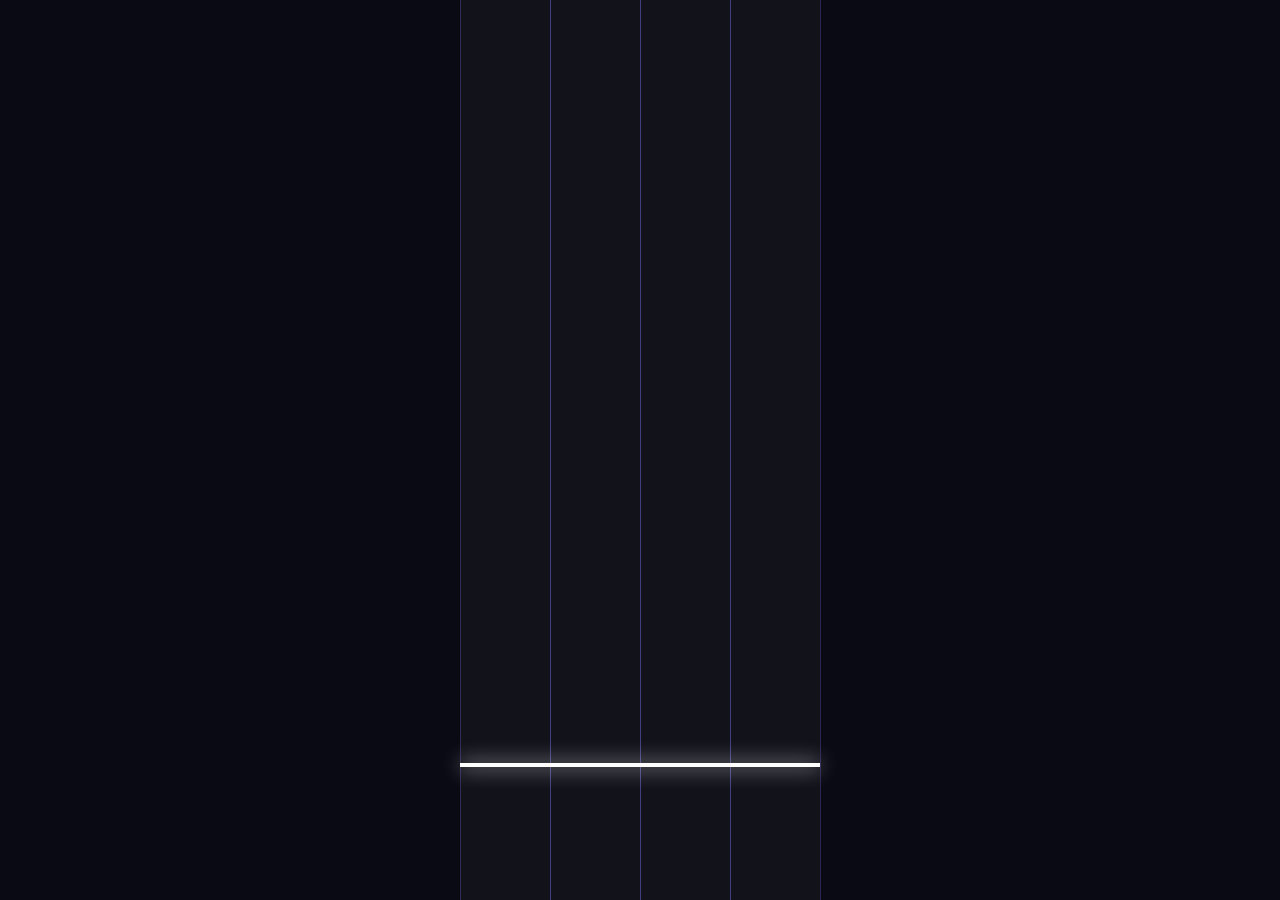
==== index.html @ 0385a8d7 "Dodaj spadające nutki i metronom Co-Authored-By: Claude Opus 5.5 <noreply@anthropic.com>" ====
<!DOCTYPE html>
<html lang="pl">
<head>
  <meta charset="UTF-8">
  <meta name="viewport" content="width=device-width, initial-scale=1">
  <title>Neon Rhythm</title>
  <link rel="stylesheet" href="style.css">
</head>
<body>
  <canvas id="game"></canvas>

  <!-- Ekrany nałożone na grę. Pokazuje je game.js. -->
  <div id="menu" class="overlay hidden"></div>
  <div id="pause" class="overlay hidden"></div>
  <div id="results" class="overlay hidden"></div>

  <script src="rules.js"></script>
  <script src="levels/test-beat.js"></script>
  <script src="game.js"></script>
</body>
</html>
---- style.css ----
* {
  box-sizing: border-box;
}

html,
body {
  margin: 0;
  height: 100%;
  overflow: hidden;
  background: #0a0a14;
  color: #e6e6ff;
  font-family: "Consolas", "Courier New", monospace;
}

#game {
  display: block;
}

.overlay {
  position: fixed;
  inset: 0;
  display: flex;
  flex-direction: column;
  align-items: center;
  justify-content: center;
  gap: 16px;
  padding: 16px;
  background: rgba(10, 10, 20, 0.85);
  text-align: center;
}

.hidden {
  display: none;
}
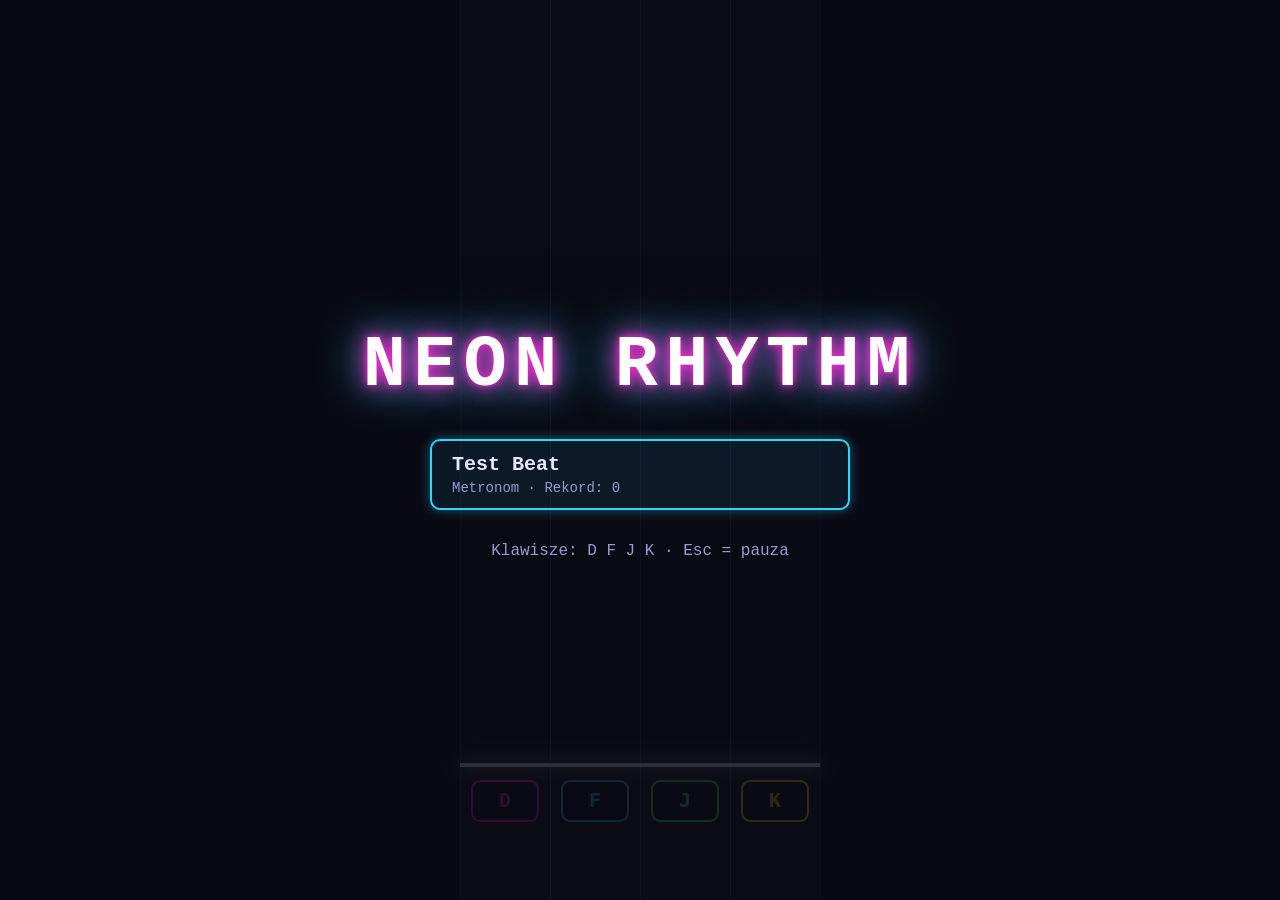
==== commit e8ba878d: "Dodaj menu, pauzę, ekran wyniku i rekordy Co-Authored-By: Claude Opus 5.5 <noreply@anthropic.com>" ====
--- a/index.html
+++ b/index.html
@@ -10,9 +10,34 @@
   <canvas id="game"></canvas>
 
   <!-- Ekrany nałożone na grę. Pokazuje je game.js. -->
-  <div id="menu" class="overlay hidden"></div>
-  <div id="pause" class="overlay hidden"></div>
-  <div id="results" class="overlay hidden"></div>
+  <div id="menu" class="overlay">
+    <h1 class="neon-title">NEON RHYTHM</h1>
+    <ul id="level-list"></ul>
+    <p class="hint">Klawisze: D F J K · Esc = pauza</p>
+  </div>
+
+  <div id="pause" class="overlay hidden">
+    <h2 class="neon-title small">PAUZA</h2>
+    <button id="resume-button">Wznów</button>
+    <button id="pause-menu-button">Menu</button>
+  </div>
+
+  <div id="results" class="overlay hidden">
+    <div id="result-grade" class="grade"></div>
+    <p id="result-new-best" class="new-best hidden">NOWY REKORD!</p>
+    <p id="result-score" class="result-score"></p>
+    <table class="stats">
+      <tr><td class="perfect">PERFECT</td><td id="result-perfect"></td></tr>
+      <tr><td class="good">GOOD</td><td id="result-good"></td></tr>
+      <tr><td class="miss">MISS</td><td id="result-miss"></td></tr>
+      <tr><td>Najdłuższe combo</td><td id="result-max-combo"></td></tr>
+      <tr><td>Celność</td><td id="result-accuracy"></td></tr>
+    </table>
+    <div class="buttons">
+      <button id="retry-button">Zagraj jeszcze</button>
+      <button id="results-menu-button">Menu</button>
+    </div>
+  </div>
 
   <script src="rules.js"></script>
   <script src="levels/test-beat.js"></script>
--- a/style.css
+++ b/style.css
@@ -32,3 +32,118 @@
 .hidden {
   display: none;
 }
+
+.neon-title {
+  margin: 0 0 16px;
+  font-size: clamp(36px, 9vw, 72px);
+  letter-spacing: 0.1em;
+  color: #fff;
+  text-shadow: 0 0 8px #ff2bd6, 0 0 24px #ff2bd6, 0 0 48px #2bd9ff;
+}
+
+.neon-title.small {
+  font-size: 48px;
+}
+
+#level-list {
+  list-style: none;
+  margin: 0;
+  padding: 0;
+  width: min(420px, 100%);
+}
+
+#level-list button {
+  width: 100%;
+  text-align: left;
+}
+
+.level-title {
+  display: block;
+  font-size: 20px;
+  font-weight: bold;
+}
+
+.level-info {
+  display: block;
+  margin-top: 4px;
+  font-size: 14px;
+  color: #9a9acc;
+}
+
+button {
+  min-width: 200px;
+  padding: 12px 20px;
+  font: inherit;
+  font-size: 18px;
+  color: #e6e6ff;
+  background: rgba(43, 217, 255, 0.08);
+  border: 2px solid #2bd9ff;
+  border-radius: 10px;
+  box-shadow: 0 0 12px rgba(43, 217, 255, 0.4);
+  cursor: pointer;
+}
+
+button:hover,
+button:focus-visible {
+  background: rgba(43, 217, 255, 0.25);
+  box-shadow: 0 0 24px rgba(43, 217, 255, 0.8);
+  outline: none;
+}
+
+.hint {
+  color: #9a9acc;
+}
+
+.grade {
+  font-size: 120px;
+  font-weight: bold;
+  line-height: 1;
+  color: #ffe32b;
+  text-shadow: 0 0 20px #ffe32b, 0 0 48px #ff2bd6;
+}
+
+.new-best {
+  margin: 0;
+  font-size: 24px;
+  font-weight: bold;
+  color: #3dff7a;
+  text-shadow: 0 0 12px #3dff7a;
+}
+
+.result-score {
+  margin: 0;
+  font-size: 40px;
+  font-weight: bold;
+}
+
+.stats td {
+  padding: 4px 16px;
+  font-size: 18px;
+}
+
+.stats td:first-child {
+  text-align: left;
+}
+
+.stats td:last-child {
+  text-align: right;
+}
+
+.perfect {
+  color: #2bd9ff;
+}
+
+.good {
+  color: #3dff7a;
+}
+
+.miss {
+  color: #ff4d6d;
+}
+
+.buttons {
+  display: flex;
+  flex-wrap: wrap;
+  justify-content: center;
+  gap: 16px;
+}
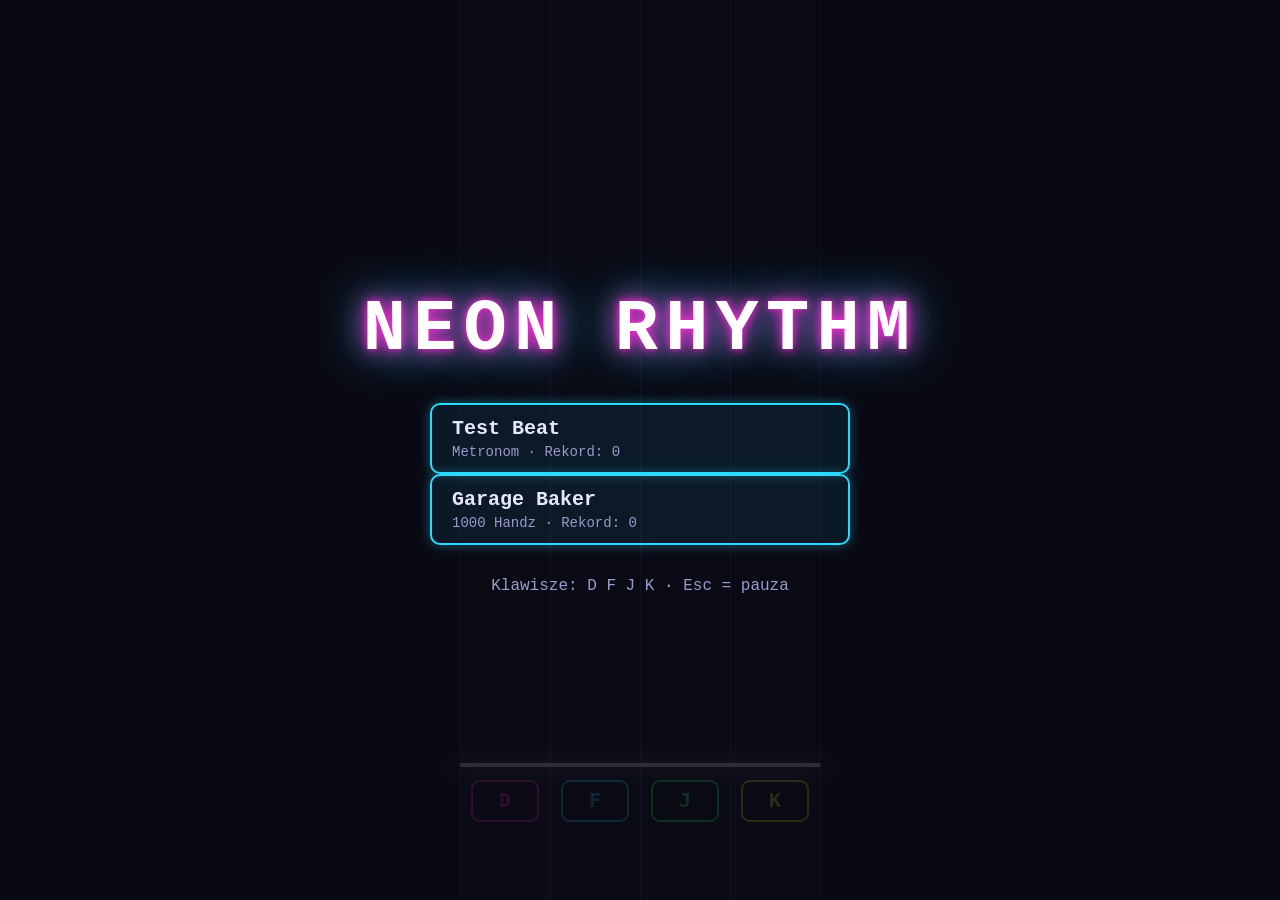
==== commit 9e134259: "Dodaj analizę audio, narzędzie do poziomów i Garage Baker Co-Authored-By: Claude Opus 5.5 <noreply@a" ====
--- a/index.html
+++ b/index.html
@@ -40,7 +40,10 @@
   </div>
 
   <script src="rules.js"></script>
+  <script src="clock.js"></script>
+  <script src="generator.js"></script>
   <script src="levels/test-beat.js"></script>
+  <script src="levels/garage-baker.js"></script>
   <script src="game.js"></script>
 </body>
 </html>
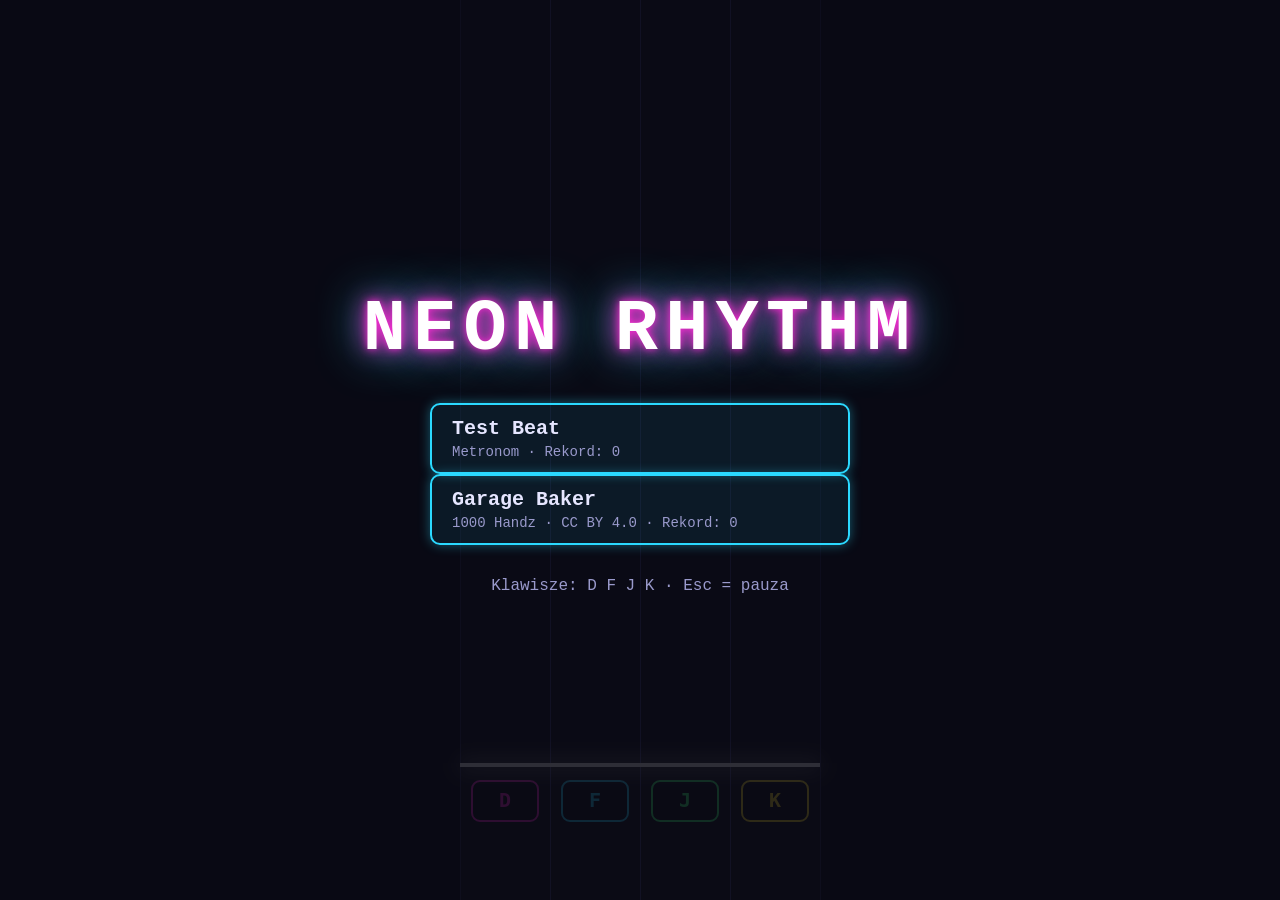
==== commit 2c8172d6: "Dodaj muzykę: rozbieg, synchronizację i pauzę Co-Authored-By: Claude Opus 5.5 <noreply@anthropic.com" ====
--- a/index.html
+++ b/index.html
@@ -8,6 +8,7 @@
 </head>
 <body>
   <canvas id="game"></canvas>
+  <audio id="music" preload="auto"></audio>
 
   <!-- Ekrany nałożone na grę. Pokazuje je game.js. -->
   <div id="menu" class="overlay">
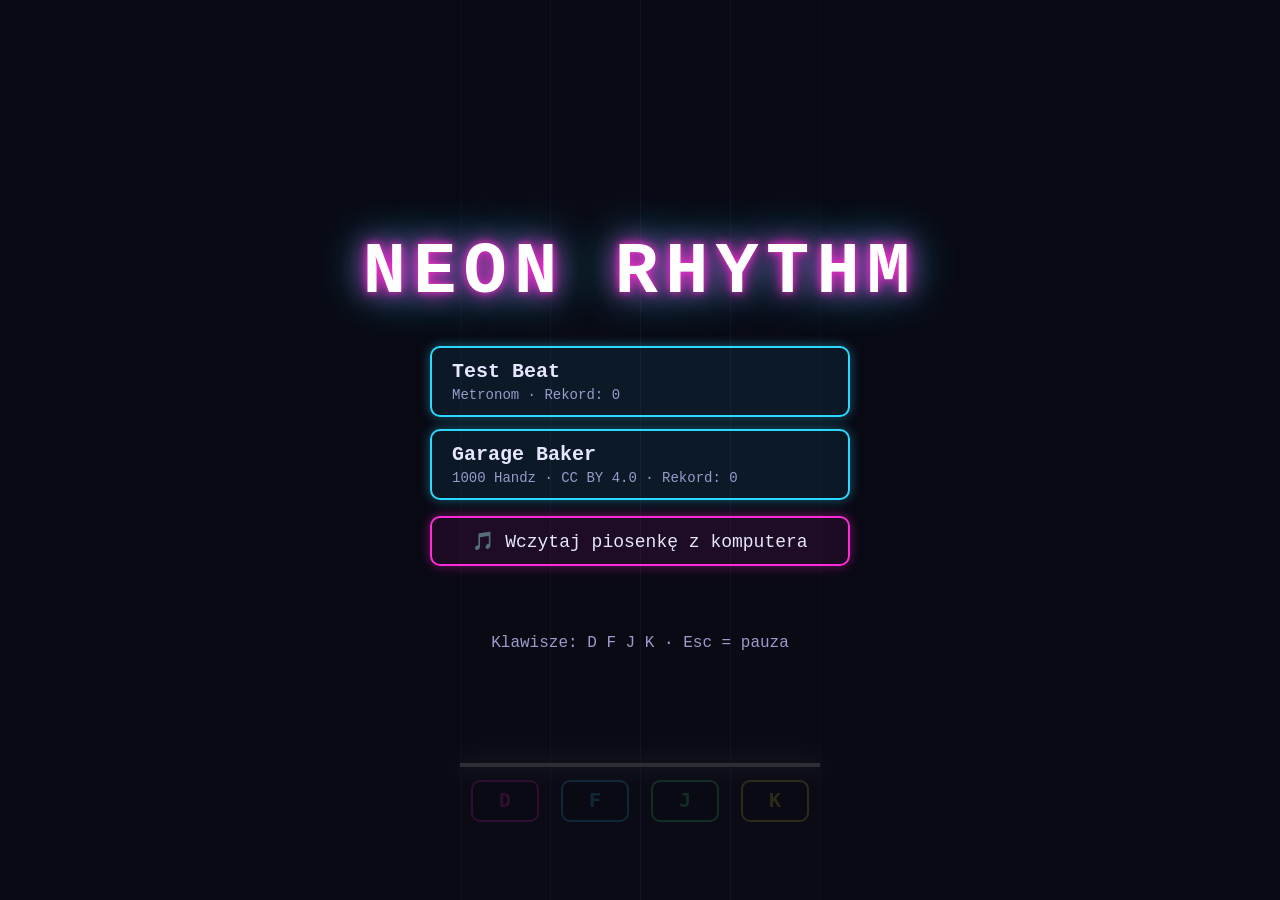
==== commit 8add5081: "Dodaj wczytywanie piosenki z komputera Co-Authored-By: Claude Opus 5.5 <noreply@anthropic.com>" ====
--- a/index.html
+++ b/index.html
@@ -14,6 +14,9 @@
   <div id="menu" class="overlay">
     <h1 class="neon-title">NEON RHYTHM</h1>
     <ul id="level-list"></ul>
+    <button id="load-button" class="load-button">🎵 Wczytaj piosenkę z komputera</button>
+    <input type="file" id="file-input" accept="audio/*" class="hidden">
+    <p id="menu-message" class="menu-message"></p>
     <p class="hint">Klawisze: D F J K · Esc = pauza</p>
   </div>
 
--- a/style.css
+++ b/style.css
@@ -52,6 +52,10 @@
   width: min(420px, 100%);
 }
 
+#level-list li + li {
+  margin-top: 12px;
+}
+
 #level-list button {
   width: 100%;
   text-align: left;
@@ -88,6 +92,30 @@
   background: rgba(43, 217, 255, 0.25);
   box-shadow: 0 0 24px rgba(43, 217, 255, 0.8);
   outline: none;
+}
+
+.load-button {
+  width: min(420px, 100%);
+  border-color: #ff2bd6;
+  background: rgba(255, 43, 214, 0.08);
+  box-shadow: 0 0 12px rgba(255, 43, 214, 0.4);
+}
+
+.load-button:hover,
+.load-button:focus-visible {
+  background: rgba(255, 43, 214, 0.25);
+  box-shadow: 0 0 24px rgba(255, 43, 214, 0.8);
+}
+
+.load-button:disabled {
+  opacity: 0.5;
+  cursor: wait;
+}
+
+.menu-message {
+  min-height: 1.2em;
+  margin: 0;
+  color: #ffe32b;
 }
 
 .hint {
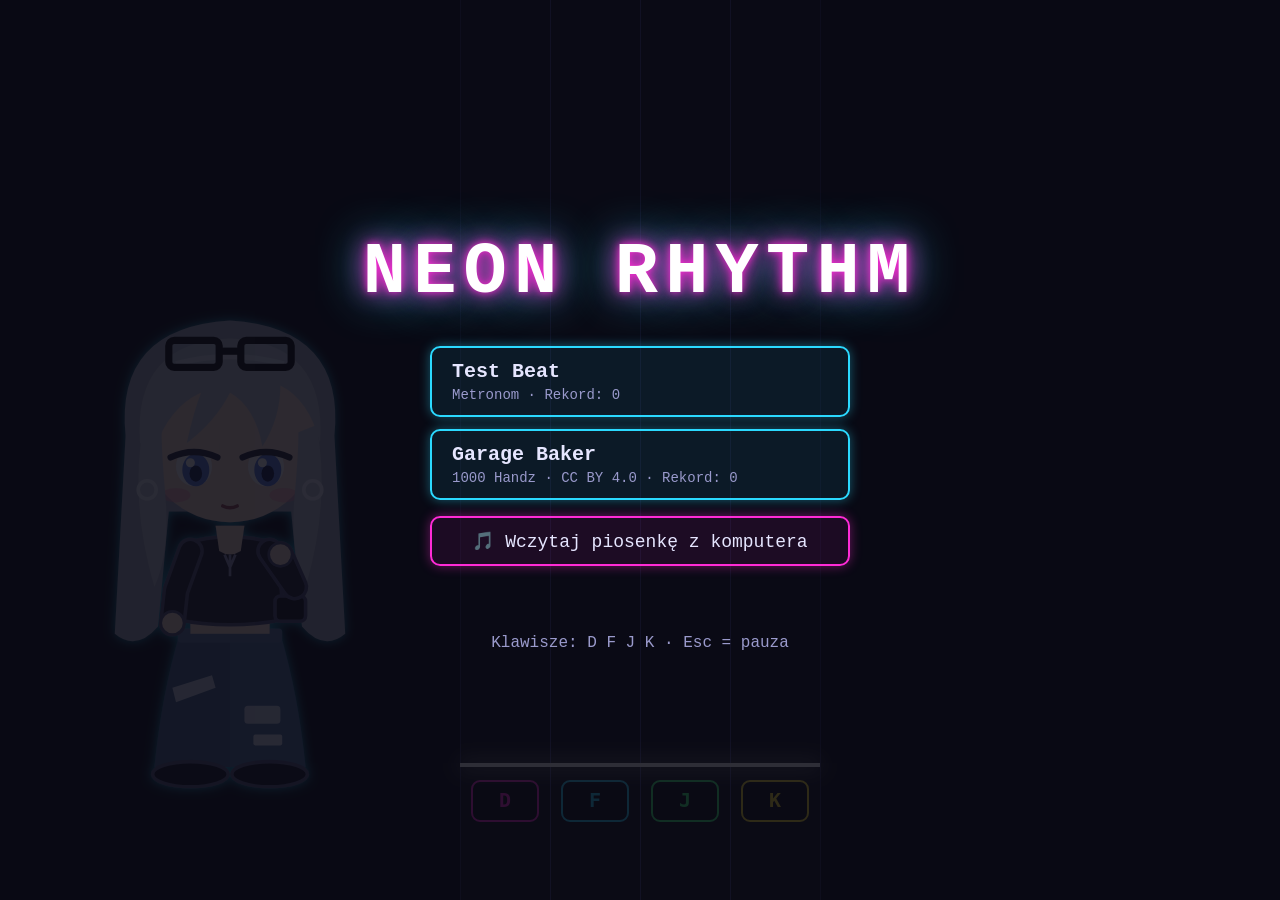
==== commit aa34d784: "Dodaj tańczącą postać (chibi Haimiya Mio) obok ścieżek Co-Authored-By: Claude Opus 5.5 <noreply@anth" ====
--- a/index.html
+++ b/index.html
@@ -46,6 +46,7 @@
   <script src="rules.js"></script>
   <script src="clock.js"></script>
   <script src="generator.js"></script>
+  <script src="character.js"></script>
   <script src="levels/test-beat.js"></script>
   <script src="levels/garage-baker.js"></script>
   <script src="game.js"></script>
